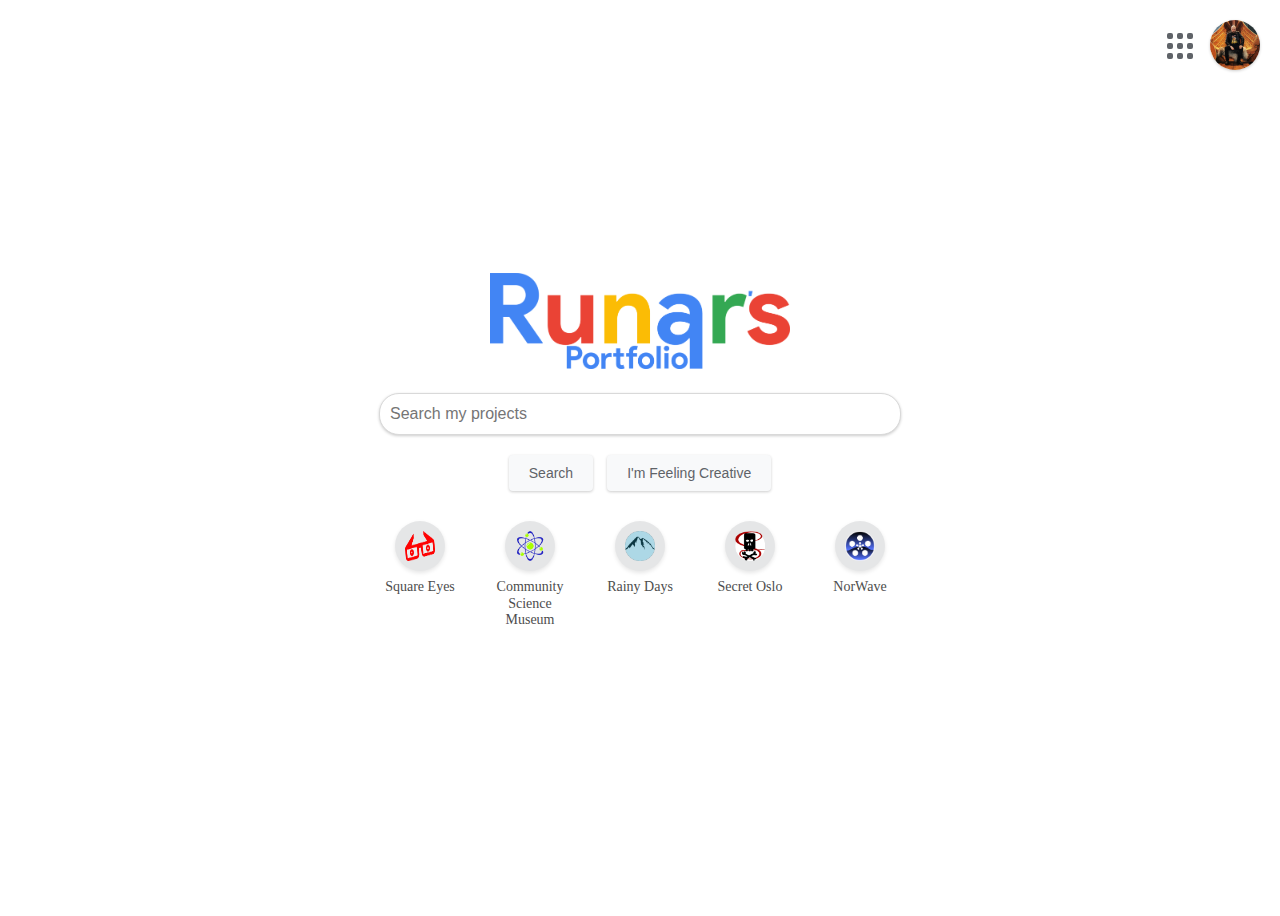
==== index.html @ f76c2419 "Major update on all pages" ====
<!DOCTYPE html>
<html lang="en">
<head>
    <meta charset="UTF-8">
    <meta name="viewport" content="width=device-width, initial-scale=1.0">
    <meta name="description" content="Explore the portfolio of Runar Pettersen, a Frontend Developer passionate about creating intuitive and beautiful web applications.">
    <meta name="robots" content="index, follow">
    <title>Runar's Portfolio</title>
    <link rel="icon" type="image/png" sizes="96x96" href="images/runarsicon96x96.png">
    <link rel="stylesheet" href="css/style.css">
    <link href="https://cdnjs.cloudflare.com/ajax/libs/font-awesome/6.0.0/css/all.min.css" rel="stylesheet">
</head>
<body class="main-page">

    <div class="top-right-icons">
        <div class="grid-icon">
            <div class="square"></div>
            <div class="square"></div>
            <div class="square"></div>
            <div class="square"></div>
            <div class="square"></div>
            <div class="square"></div>
            <div class="square"></div>
            <div class="square"></div>
            <div class="square"></div>
        </div>
        <div class="user-icon">
            <img src="./images/runar.png" alt="User Avatar" />
        </div>
    </div>  

    <div class="google-spoof">
        <div class="logo">
            <a href="./portfolio/"><img src="./images/runarportfoliologo.png" alt="User Avatar" /></a>
        </div>
        <form class="search-bar" action="./search-results.html" method="get">
            <input type="text" name="query" placeholder="Search my projects" />
            <div class="buttons">
                <button type="submit">Search</button>
                <button type="button">I'm Feeling Creative</button>
            </div>
        </form>
    </div>

    <div class="portfolio-icons"></div>

    <script type="module" src="js/main.js"></script>

</body>
</html>
---- css/style.css ----
body.main-page {
    display: flex;
    flex-direction: column;
    justify-content: center;
    align-items: center;
    height: 100vh;
    background-color: #ffffff;
    color: #4d4d4d;
}

.google-spoof {
    text-align: center;
}

.logo img {
    width: 300px;
    height: auto;
}

.search-bar {
    margin-top: 20px;
}

.search-bar input {
    width: 500px;
    height: 40px;
    padding: 0 10px;
    border: 1px solid #d9d9d9;
    border-radius: 20px;
    font-size: 16px;
    outline: none;
    box-shadow: 0px 1px 3px rgba(0, 0, 0, 0.2);
}

.buttons {
    margin-top: 20px;
}

.buttons button {
    margin: 0 5px;
    padding: 10px 20px;
    border: none;
    border-radius: 4px;
    background-color: #f8f9fa;
    color: #5f6368;
    font-size: 14px;
    cursor: pointer;
    box-shadow: 0px 1px 3px rgba(0, 0, 0, 0.2);
}

.buttons button:hover {
    background-color: #f1f3f4;
}

.top-right-icons {
    position: absolute;
    top: 20px;
    right: 20px;
    display: flex;
    align-items: center;
    gap: 15px;
}

.grid-icon {
    display: grid;
    grid-template-columns: repeat(3, 8px);
    grid-template-rows: repeat(3, 8px);
    gap: 2px;
    cursor: pointer;
}

.grid-icon .square {
    width: 6px;
    height: 6px;
    background-color: #5f6368;
    border-radius: 2px;
}

.grid-popup {
    display: none;
    position: absolute;
    top: 100%;
    left: 50%;
    transform: translateX(-90%);
    width: 200px;
    background-color: white;
    border-radius: 10px;
    box-shadow: 0px 5px 15px rgba(0, 0, 0, 0.3);
    z-index: 1000;
    padding: 20px;
    text-align: center;
}

.grid-popup.active {
    display: block;
}

/* Grid icons container */
.grid-icons {
    display: flex;
    justify-content: center;
    flex-wrap: wrap;
    gap: 20px;
    padding: 10px;
}

.grid-icons a {
    font-size: 40px;
    color: #4285f4;
    text-decoration: none;
    transition: color 0.3s;
}

.grid-icons a:hover {
    color: #3367d6;
}

.grid-popup .close-icon {
    position: absolute;
    top: 10px;
    right: 10px;
    font-size: 16px;
    color: #333;
    cursor: pointer;
    transition: color 0.3s;
}

.grid-popup .close-icon:hover {
    color: #f00;
}

.user-icon img {
    width: 50px;
    height: 50px;
    border-radius: 50%;
    cursor: pointer;
    box-shadow: 0px 1px 3px rgba(0, 0, 0, 0.2);
}

.user-icon-big img {
    width: 100px;
    height: 100px;
    border-radius: 50%;
    box-shadow: 0px 1px 3px rgba(0, 0, 0, 0.2);
}

.portfolio-icons {
    display: flex;
    justify-content: center;
    gap: 30px;
    margin-top: 30px;
    flex-wrap: wrap;
}

.icon-item {
    text-align: center;
    width: 80px;
}

.icon-circle {
    width: 50px;
    height: 50px;
    display: flex;
    align-items: center;
    justify-content: center;
    background-color: #e5e6e7;
    border-radius: 50%;
    box-shadow: 0px 2px 4px rgba(0, 0, 0, 0.1);
    cursor: pointer;
    margin: 0 auto;
    transition: transform 0.2s;
}

.icon-circle:hover {
    transform: scale(1.2);
}

.icon-circle img {
    width: 30px;
    height: 30px;
}

.icon-title {
    margin-top: 8px;
    font-size: 14px;
    color: #4d4d4d;
    text-align: center;
    line-height: 1.2;
}

.user-popup {
    display: none;
    position: absolute;
    top: 100%;
    left: 50%;
    transform: translateX(-90%);
    width: 300px;
    background-color: white;
    border-radius: 10px;
    box-shadow: 0px 5px 15px rgba(0, 0, 0, 0.3);
    z-index: 1000;
    padding: 15px;
    text-align: center;
}

/* Pop-up content */
.popup-content {
    font-family: Arial, sans-serif;
    color: #333;
    font-size: 14px;
}

#close-popup {
    margin-top: 10px;
    padding: 5px 10px;
    border: none;
    background-color: #4285f4;
    color: white;
    border-radius: 5px;
    cursor: pointer;
    transition: background-color 0.3s;
}

#close-popup:hover {
    background-color: #3367d6;
}

.user-popup.active {
    display: block;
}

.close-icon {
    position: absolute;
    top: 10px;
    right: 10px;
    font-size: 16px;
    color: #333;
    cursor: pointer;
    transition: color 0.3s;
}

.close-icon:hover {
    color: #f00;
}
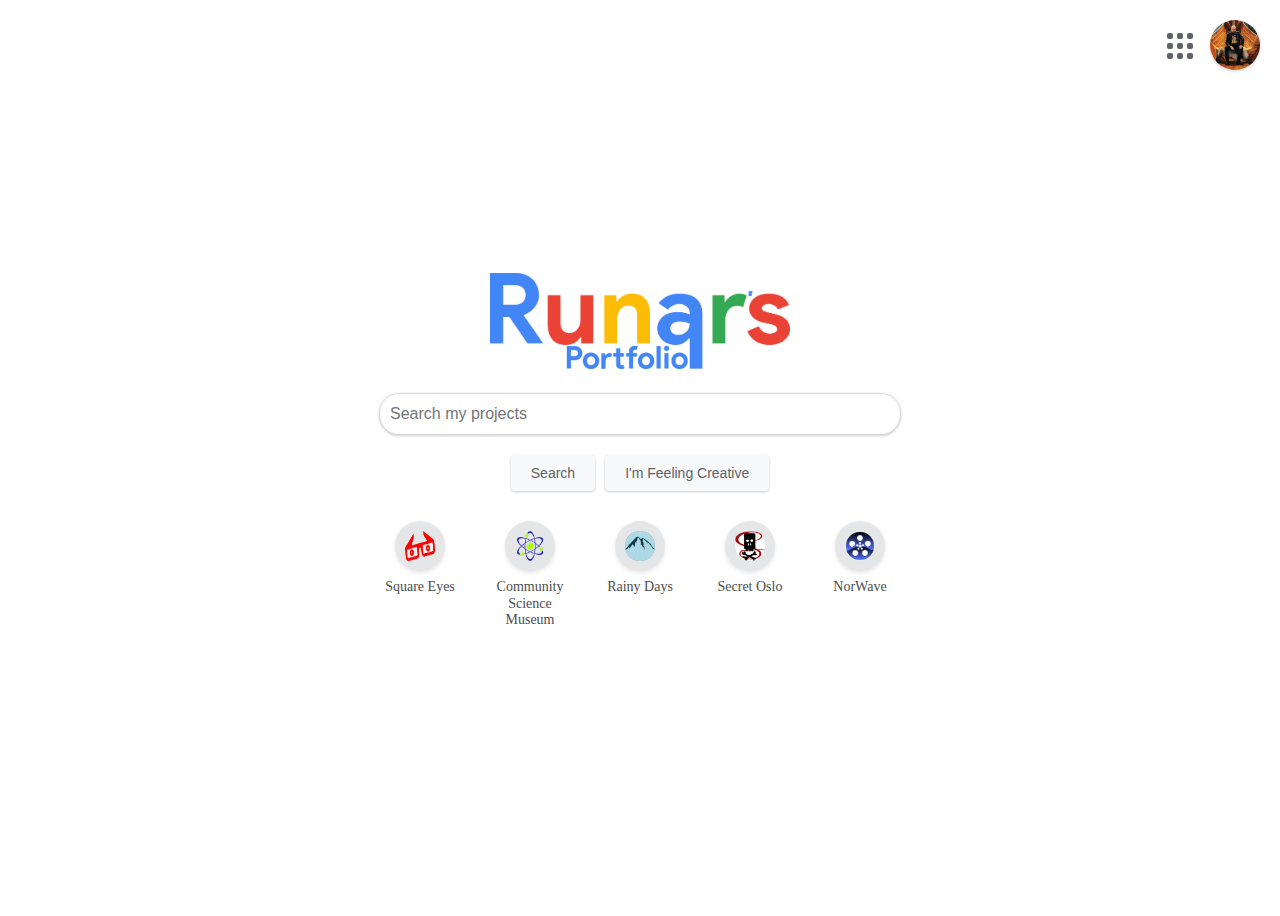
==== commit ca2902c6: "Updates on links" ====
--- a/index.html
+++ b/index.html
@@ -32,7 +32,9 @@
     <div class="google-spoof">
         <div class="logo">
             <a href="./portfolio/"><img src="./images/runarportfoliologo.png" alt="User Avatar" /></a>
-        </div>
+        </div>  
+    </div>
+    <div class="search-bar-container"></div>
         <form class="search-bar" action="./search-results.html" method="get">
             <input type="text" name="query" placeholder="Search my projects" />
             <div class="buttons">
@@ -40,7 +42,7 @@
                 <button type="button">I'm Feeling Creative</button>
             </div>
         </form>
-    </div>
+    </div>   
 
     <div class="portfolio-icons"></div>
 
--- a/css/style.css
+++ b/css/style.css
@@ -19,10 +19,15 @@
 
 .search-bar {
     margin-top: 20px;
+    width: 100%;
+    max-width: 500px;
+    display: flex;
+    flex-direction: column;
 }
 
 .search-bar input {
-    width: 500px;
+    width: 100%;
+    max-width: 500px;
     height: 40px;
     padding: 0 10px;
     border: 1px solid #d9d9d9;
@@ -30,10 +35,25 @@
     font-size: 16px;
     outline: none;
     box-shadow: 0px 1px 3px rgba(0, 0, 0, 0.2);
+    align-self: center;
+}
+
+@media (max-width: 768px) {
+    .search-bar input {
+        width: 80%;
+    }
+}
+
+@media (max-width: 480px) {
+    .search-bar input {
+        font-size: 14px;
+    }
 }
 
 .buttons {
     margin-top: 20px;
+    display: flex;
+    justify-content: center;
 }
 
 .buttons button {
